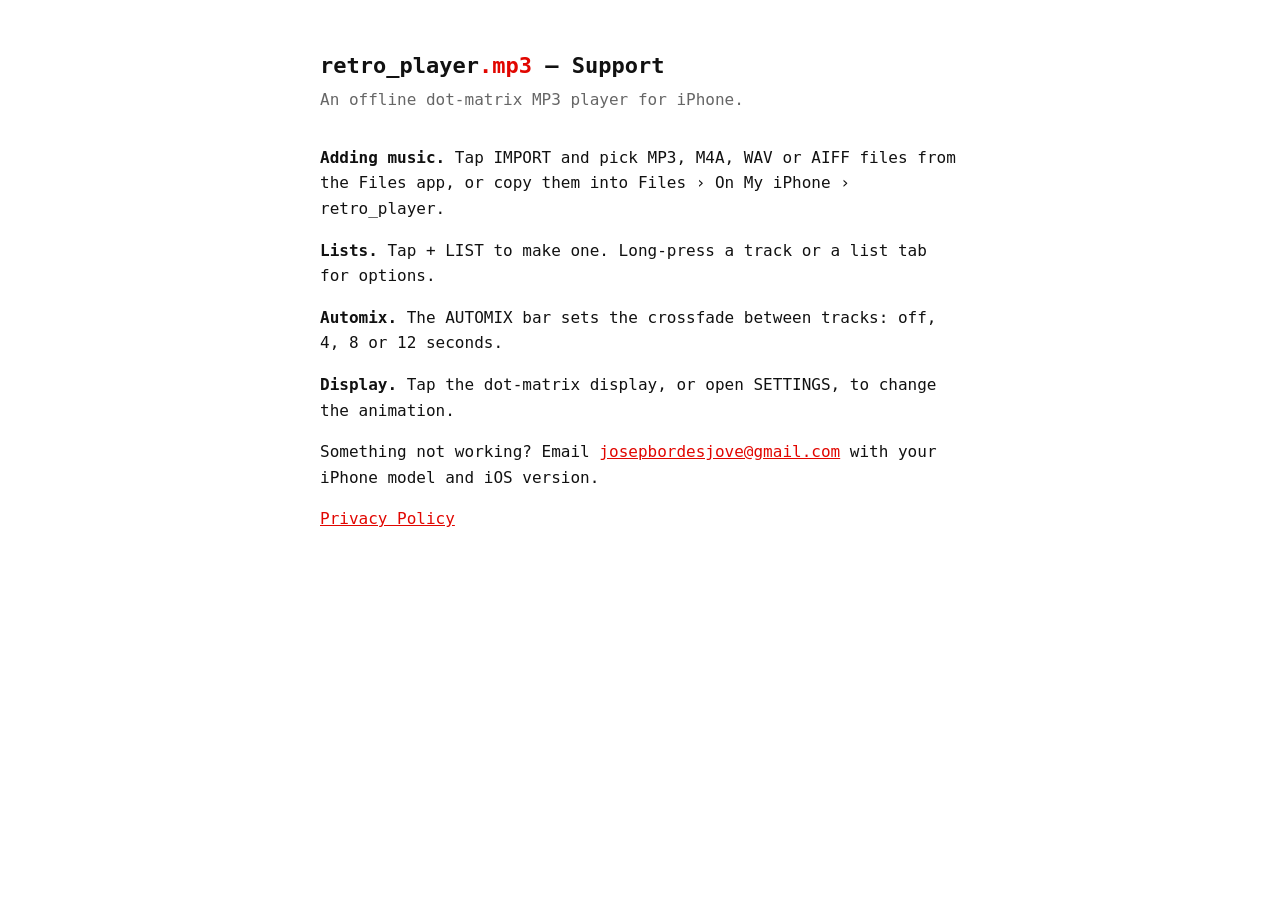
==== index.html @ 1ed69915 "Privacy policy and support pages Co-Authored-By: Claude Opus 5.5 <noreply@anthropic.com>" ====
<!doctype html><html lang="en"><head><meta charset="utf-8"><meta name="viewport" content="width=device-width,initial-scale=1"><title>retro_player.mp3 — Support</title><link rel="stylesheet" href="style.css"></head><body>
<h1>retro_player<span>.mp3</span> — Support</h1>
<p class="meta">An offline dot-matrix MP3 player for iPhone.</p>
<p><b>Adding music.</b> Tap IMPORT and pick MP3, M4A, WAV or AIFF files from the Files app, or copy them into Files › On My iPhone › retro_player.</p>
<p><b>Lists.</b> Tap + LIST to make one. Long-press a track or a list tab for options.</p>
<p><b>Automix.</b> The AUTOMIX bar sets the crossfade between tracks: off, 4, 8 or 12 seconds.</p>
<p><b>Display.</b> Tap the dot-matrix display, or open SETTINGS, to change the animation.</p>
<p>Something not working? Email <a href="mailto:josepbordesjove@gmail.com">josepbordesjove@gmail.com</a> with your iPhone model and iOS version.</p>
<p><a href="privacy.html">Privacy Policy</a></p>
</body></html>
---- style.css ----
:root{--bg:#fff;--fg:#111;--mute:#666;--red:#e10600}
@media (prefers-color-scheme:dark){:root{--bg:#000;--fg:#f2f2f2;--mute:#999}}
body{background:var(--bg);color:var(--fg);font:16px/1.6 ui-monospace,Menlo,monospace;max-width:640px;margin:0 auto;padding:48px 16px}
h1{font-size:22px;margin:0 0 4px}h1 span{color:var(--red)}
p.meta{color:var(--mute);margin:0 0 32px}a{color:var(--red)}ul{padding-left:20px}
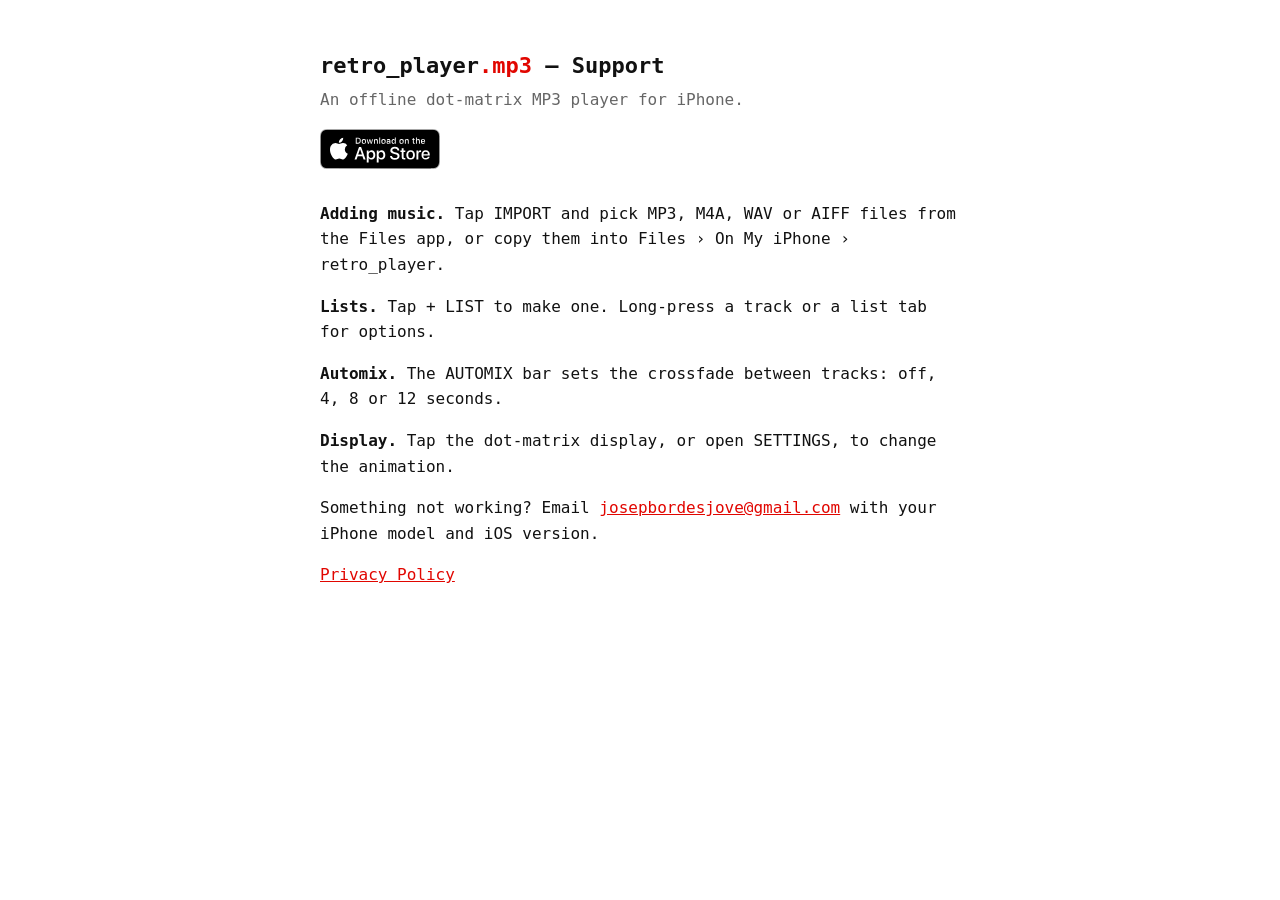
==== commit 9c86eff8: "[Web] Add Smart App Banner and campaign-tracked App Store badge" ====
--- a/index.html
+++ b/index.html
@@ -1,6 +1,7 @@
-<!doctype html><html lang="en"><head><meta charset="utf-8"><meta name="viewport" content="width=device-width,initial-scale=1"><title>retro_player.mp3 — Support</title><link rel="stylesheet" href="style.css"></head><body>
+<!doctype html><html lang="en"><head><meta charset="utf-8"><meta name="viewport" content="width=device-width,initial-scale=1"><meta name="apple-itunes-app" content="app-id=6820493424"><title>retro_player.mp3 — Support</title><link rel="stylesheet" href="style.css"></head><body>
 <h1>retro_player<span>.mp3</span> — Support</h1>
 <p class="meta">An offline dot-matrix MP3 player for iPhone.</p>
+<p class="store"><a href="https://apps.apple.com/app/id6820493424?pt=128106539&amp;ct=web-home&amp;mt=8"><img src="app-store-badge.svg" alt="Download on the App Store" width="120" height="40"></a></p>
 <p><b>Adding music.</b> Tap IMPORT and pick MP3, M4A, WAV or AIFF files from the Files app, or copy them into Files › On My iPhone › retro_player.</p>
 <p><b>Lists.</b> Tap + LIST to make one. Long-press a track or a list tab for options.</p>
 <p><b>Automix.</b> The AUTOMIX bar sets the crossfade between tracks: off, 4, 8 or 12 seconds.</p>
--- a/style.css
+++ b/style.css
@@ -3,3 +3,5 @@
 body{background:var(--bg);color:var(--fg);font:16px/1.6 ui-monospace,Menlo,monospace;max-width:640px;margin:0 auto;padding:48px 16px}
 h1{font-size:22px;margin:0 0 4px}h1 span{color:var(--red)}
 p.meta{color:var(--mute);margin:0 0 32px}a{color:var(--red)}ul{padding-left:20px}
+h2{font-size:15px;margin:28px 0 4px}
+p.store{margin:-16px 0 32px}p.store img{display:block;height:40px;width:auto}
